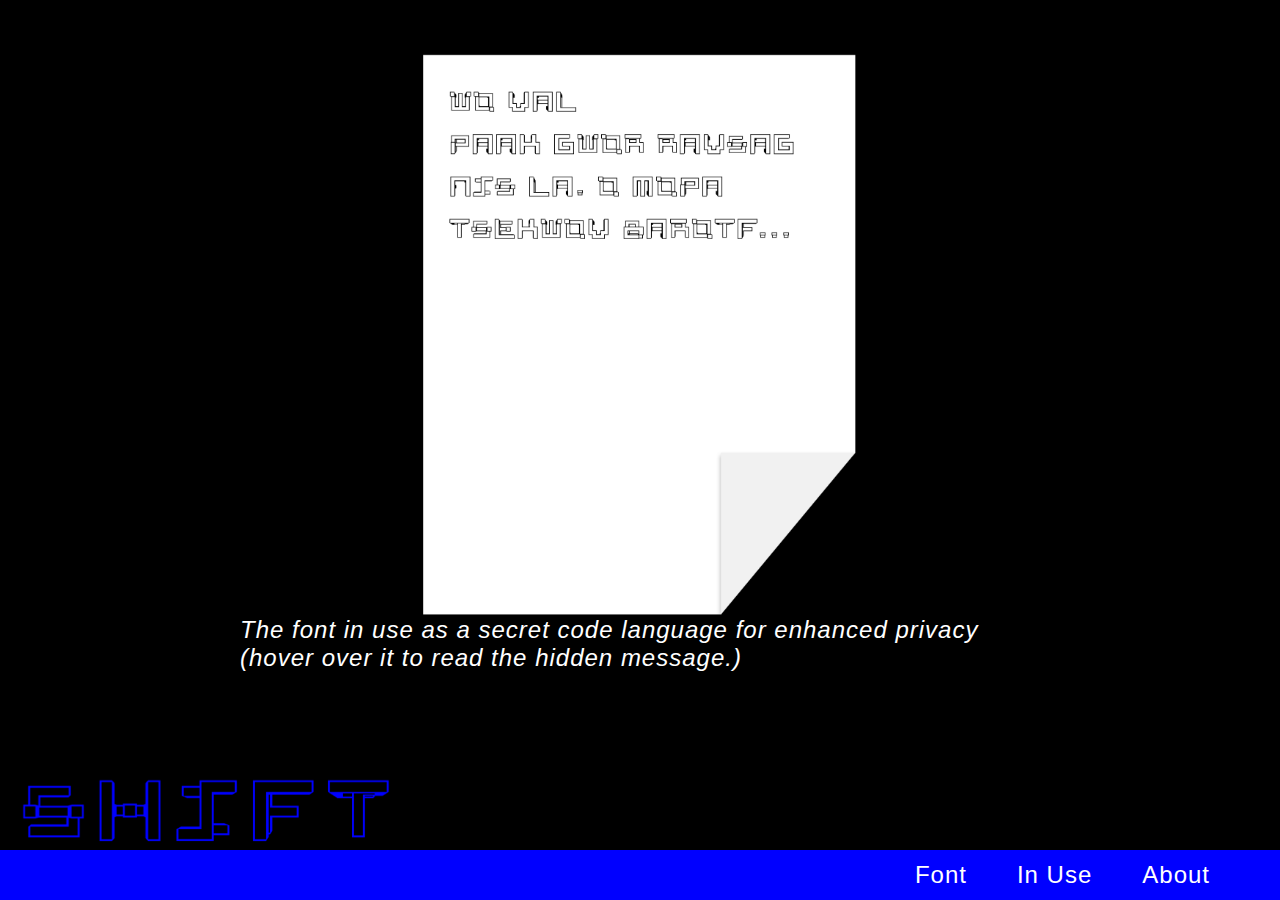
==== use.html @ ab8ac030 "shift" ====
<!doctype html>
<html>
<head>
	<title>SHIFT</title>
	<link rel="stylesheet" href="style.css">
</head>
<body>
	<a href="index.html"><img id="title" src="SHIFT4.png"></a>
	<nav>
		<ul>
			<li><a href="about.html"> About </a></li>
			<li><a href="use.html"> In Use </a></li>
			<li><a href="font.html"> Font </a></li>
		</ul>
	</nav>
	<img class="cem" src="heycemconceal.png">	
	<p class="caption_inuse">The font in use as a secret code language for enhanced privacy (hover over it to read the hidden message.)</p>
	<script src="http://code.jquery.com/jquery-2.2.2.min.js"></script>
	<script src="main.js"></script>
</body>
---- style.css ----
html, body, div, span, applet, object, iframe,
h1, h2, h3, h4, h5, h6, p, blockquote, pre,
a, abbr, acronym, address, big, cite, code,
del, dfn, em, img, ins, kbd, q, s, samp,
small, strike, strong, sub, sup, tt, var,
b, u, i, center,
dl, dt, dd, ol, ul, li,
fieldset, form, label, legend,
table, caption, tbody, tfoot, thead, tr, th, td,
article, aside, canvas, details, embed, 
figure, figcaption, footer, header, hgroup, 
menu, nav, output, ruby, section, summary,
time, mark, audio, video {
	margin: 0;
	padding: 0;
	border: 0;
	font-size: 100%;
	font: inherit;
	vertical-align: baseline;
}
/* HTML5 display-role reset for older browsers */
article, aside, details, figcaption, figure, 
footer, header, hgroup, menu, nav, section {
	display: block;
}
body {
	line-height: 1;
}
ol, ul {
	list-style: none;
}
blockquote, q {
	quotes: none;
}
blockquote:before, blockquote:after,
q:before, q:after {
	content: '';
	content: none;
}
table {
	border-collapse: collapse;
	border-spacing: 0;
}

body {
	background-color: black; 
	/*margin: 0 auto;*/
	width: 100%;
	height: 100%;
	font-family: Helvetica, sans-serif;
	color: white;
	font-size: 24px;
	overflow-y: scroll;
	letter-spacing: 1px;
}

.home {
	background-color: blue;
}

nav {
	width: 100%;
	background-color: blue;
	position: fixed;
	bottom: 0;
	height: 50px;
}


ul {
	margin: 12px;
	margin-right: 20px;
}

nav li {
	float:right;
	text-align: center;
	margin: 1px 50px 1px 0px;
}

a {
	text-decoration: none;
	color: white;
}

a:hover {
	text-decoration: underline;
	cursor: crosshair;
}

a:active {
	color: black;
}

p {
	width: 800px;
	margin: 120px auto;
	font-size: 32px;
	line-height: 42px;
}

.hover {
	width: 300px;
	height: 300px;
/*	padding: 40px;
*/	float: right;
	font-size: 24px;
	padding-top: 35px;
	color: gray;
}

span {
	font-style: italic;
	letter-spacing: 3px;
}

img {padding: 40px;}



img:hover {
	cursor: crosshair;
}

#title {
	height: 80px;
	margin-bottom: 5px;
	margin-left: -20px;
	bottom: 0;
	position: fixed;
	z-index: 1000;
}

.all {
	width: 93%;
	margin: 0 auto;
	margin-bottom: 100px;
}

.white {
	width: 100%;
	height: 100%;
	background-color: white;
	bottom: 0;
	padding-top: 10px;
}

h1 {
	font-size: 50px;
	width: 500px;
	text-align: center;
	margin: 20px auto;
	margin-top: 130px;
	color: blue;
	font-weight: bold;
	margin-bottom: -70px;
}

.specimen {
	width: 75%;
	margin: 0 auto;
	margin-top: 100px;
	display: block;

}


.download {
	color: white;
	background-color: blue;
	width: 330px;
	margin: 100px auto;
	margin-bottom: 250px;
	text-align: center;
	padding: 13px;
	box-shadow: 0px -12px #0f00b2;
    border: none;
    text-decoration: none;
    font-size: 35px;
    font-family: Helvetica, sans-serif;
    display: block;
}

.sketch {
	width: 1200px;
	margin: 0 auto;
	display: block;
	margin-top: -70px;
}

.caption {
	display: block;
	font-size: 24px;
	width: 1200px;
	margin-top: -30px;
	font-style: italic;
	line-height: 28px;
	margin-bottom: 200px;
}

.caption_inuse {
	display: block;
	font-size: 24px;
	width: 800px;
	margin-top: -70px;
	font-style: italic;
	line-height: 28px;
}


.home {
	width: 1640px;
	margin: 240px auto;
}

.home-gif {
	width: 320px;
	float: left;
	padding: 0;
}

.cem {
	width: 36.6%;
	margin: 0 auto;
	display: block;
}

/*.trapezoid {
	border-bottom: 30px solid #0f00b2;
	border-left: 15px solid transparent;
	border-right: 15px solid transparent;
	width: 270px;
	margin: 0 auto;
	display: block;
	margin-left: 680px;
	margin-bottom: 0px;
}*/
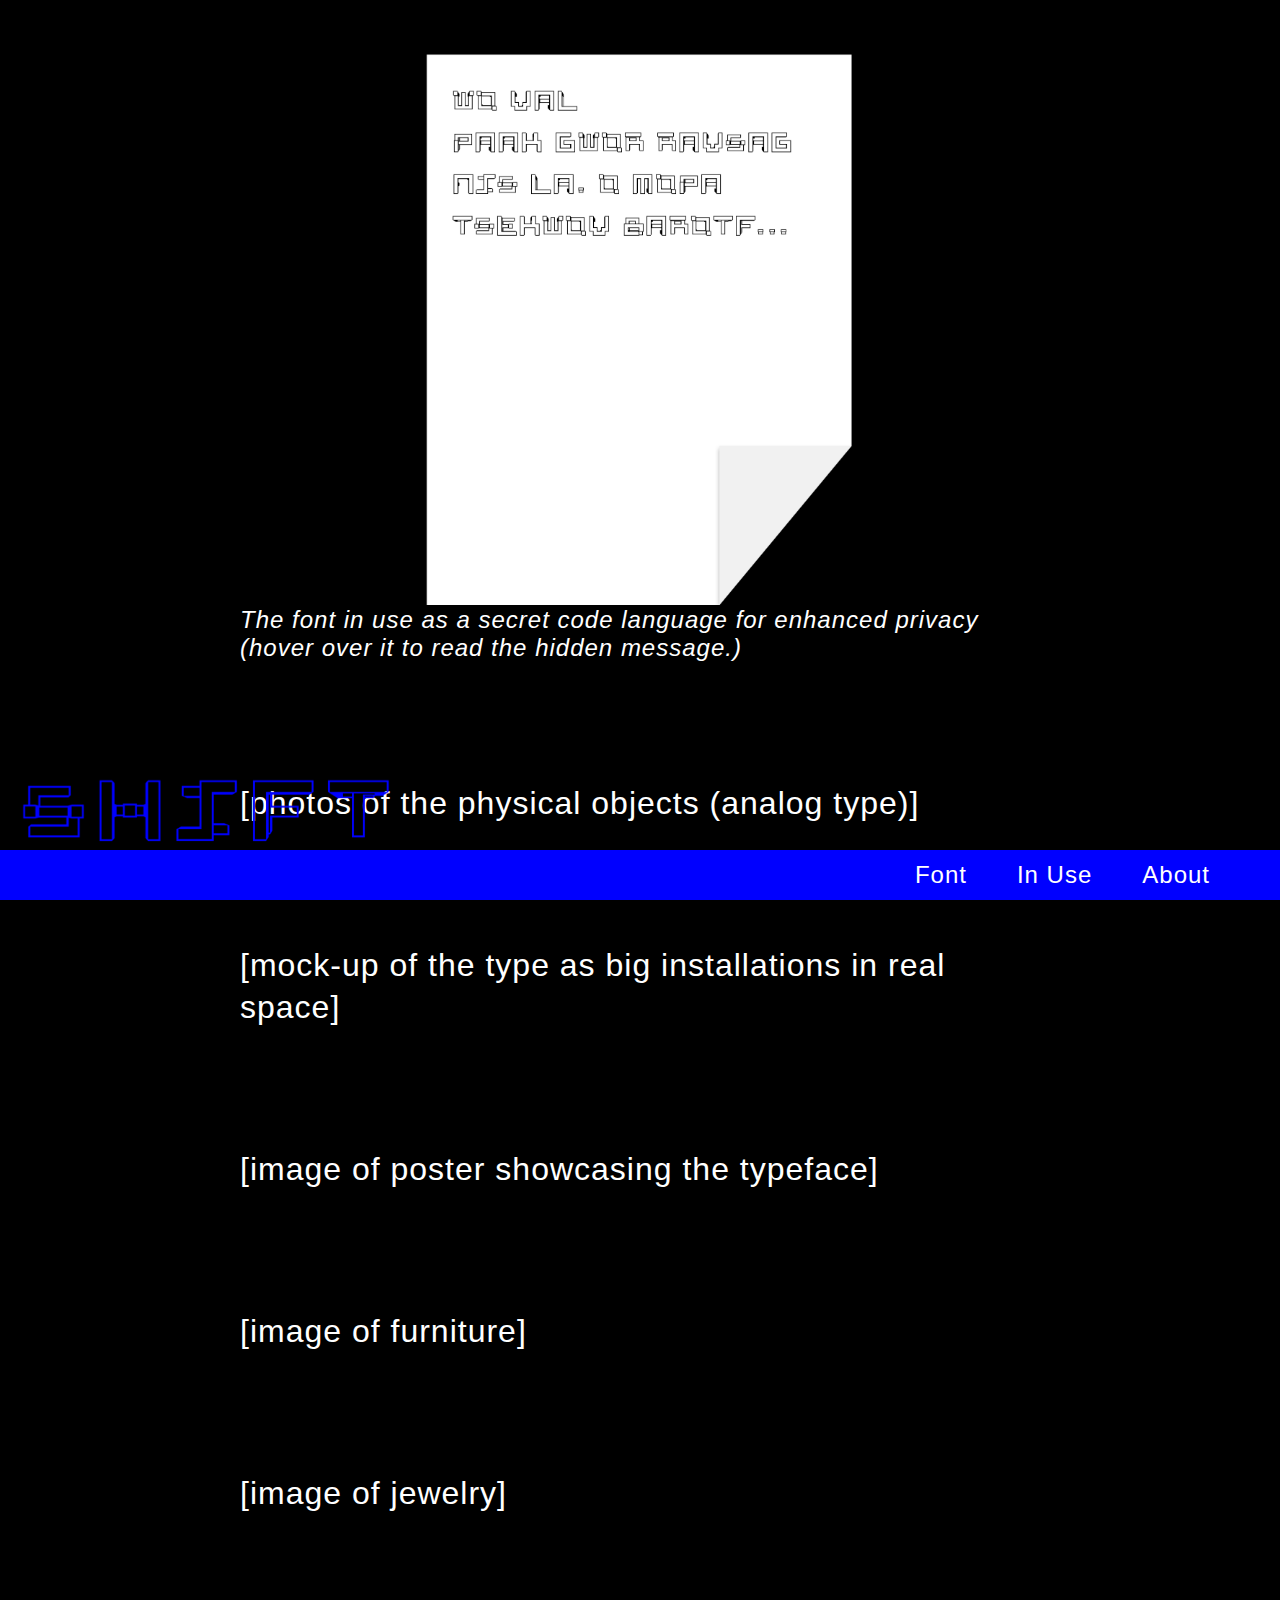
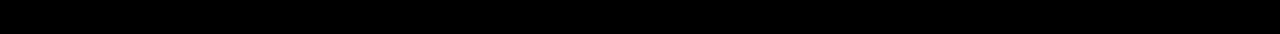
==== commit b8ff60d0: "." ====
--- a/use.html
+++ b/use.html
@@ -15,6 +15,11 @@
 	</nav>
 	<img class="cem" src="heycemconceal.png">	
 	<p class="caption_inuse">The font in use as a secret code language for enhanced privacy (hover over it to read the hidden message.)</p>
+	<p> [photos of the physical objects (analog type)] </p>
+	<p> [mock-up of the type as big installations in real space] </p>
+	<p> [image of poster showcasing the typeface] </p>
+	<p> [image of furniture]</p>
+	<p> [image of jewelry]</p>
 	<script src="http://code.jquery.com/jquery-2.2.2.min.js"></script>
 	<script src="main.js"></script>
 </body>--- a/style.css
+++ b/style.css
@@ -220,7 +220,7 @@
 }
 
 .cem {
-	width: 36.6%;
+	width: 36%;
 	margin: 0 auto;
 	display: block;
 }
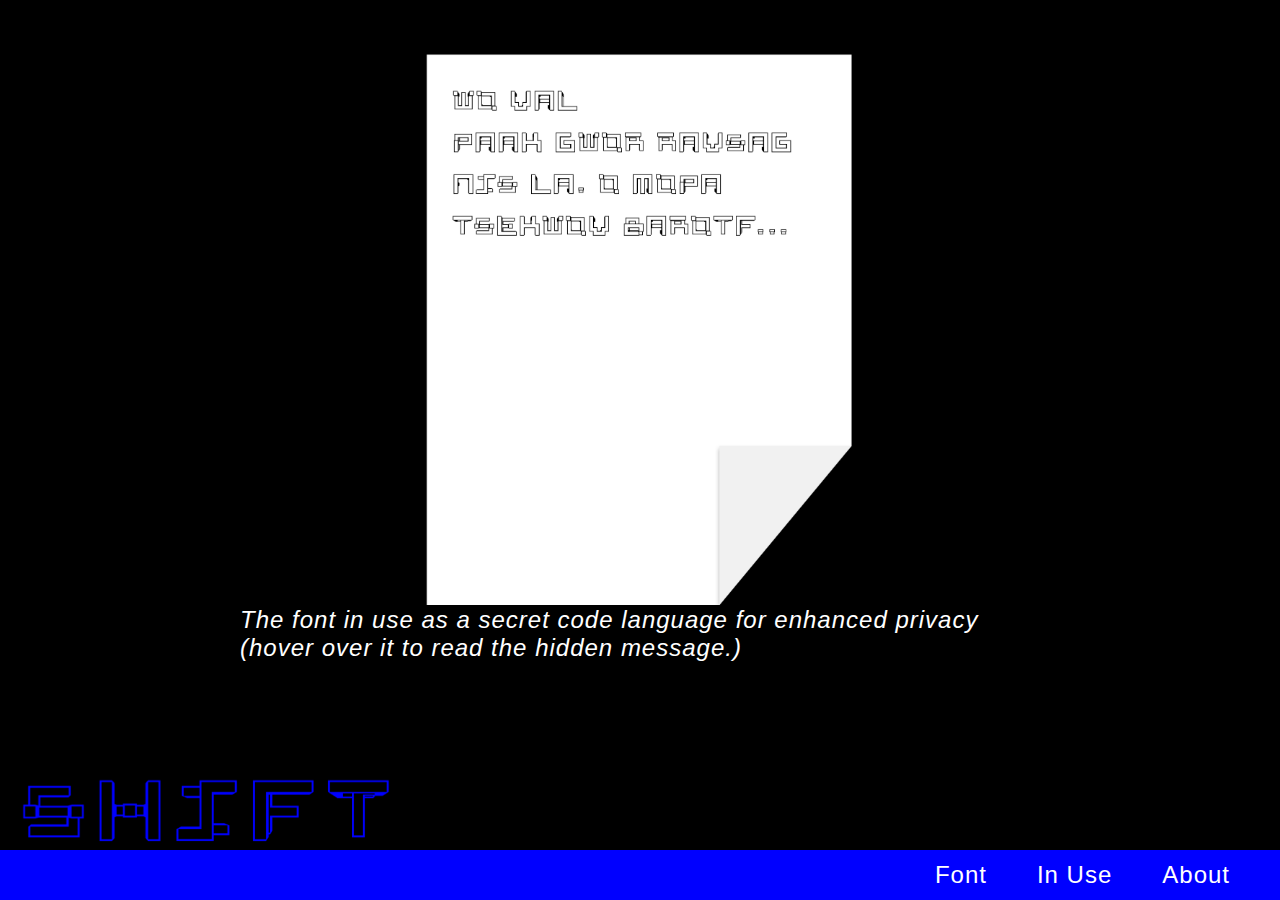
==== commit c3a0f843: "03.08.17" ====
--- a/use.html
+++ b/use.html
@@ -15,11 +15,6 @@
 	</nav>
 	<img class="cem" src="heycemconceal.png">	
 	<p class="caption_inuse">The font in use as a secret code language for enhanced privacy (hover over it to read the hidden message.)</p>
-	<p> [photos of the physical objects (analog type)] </p>
-	<p> [mock-up of the type as big installations in real space] </p>
-	<p> [image of poster showcasing the typeface] </p>
-	<p> [image of furniture]</p>
-	<p> [image of jewelry]</p>
 	<script src="http://code.jquery.com/jquery-2.2.2.min.js"></script>
 	<script src="main.js"></script>
 </body>--- a/style.css
+++ b/style.css
@@ -54,7 +54,7 @@
 	letter-spacing: 1px;
 }
 
-.home {
+.bluebg {
 	background-color: blue;
 }
 
@@ -68,8 +68,8 @@
 
 
 ul {
-	margin: 12px;
-	margin-right: 20px;
+	margin: 12px 0;
+	margin-right: 0px;
 }
 
 nav li {
@@ -94,7 +94,7 @@
 
 p {
 	width: 800px;
-	margin: 120px auto;
+	margin: 50px auto;
 	font-size: 32px;
 	line-height: 42px;
 }
@@ -185,7 +185,7 @@
 	width: 1200px;
 	margin: 0 auto;
 	display: block;
-	margin-top: -70px;
+	margin-top: 0px;
 }
 
 .caption {
@@ -209,14 +209,18 @@
 
 
 .home {
-	width: 1640px;
-	margin: 240px auto;
+	width: 1650px;
+	margin: 260px auto;
+}
+
+.home_nav {
+	width: 100%;
 }
 
 .home-gif {
-	width: 320px;
-	float: left;
-	padding: 0;
+	width: 242px;
+	margin: 00px;
+
 }
 
 .cem {
